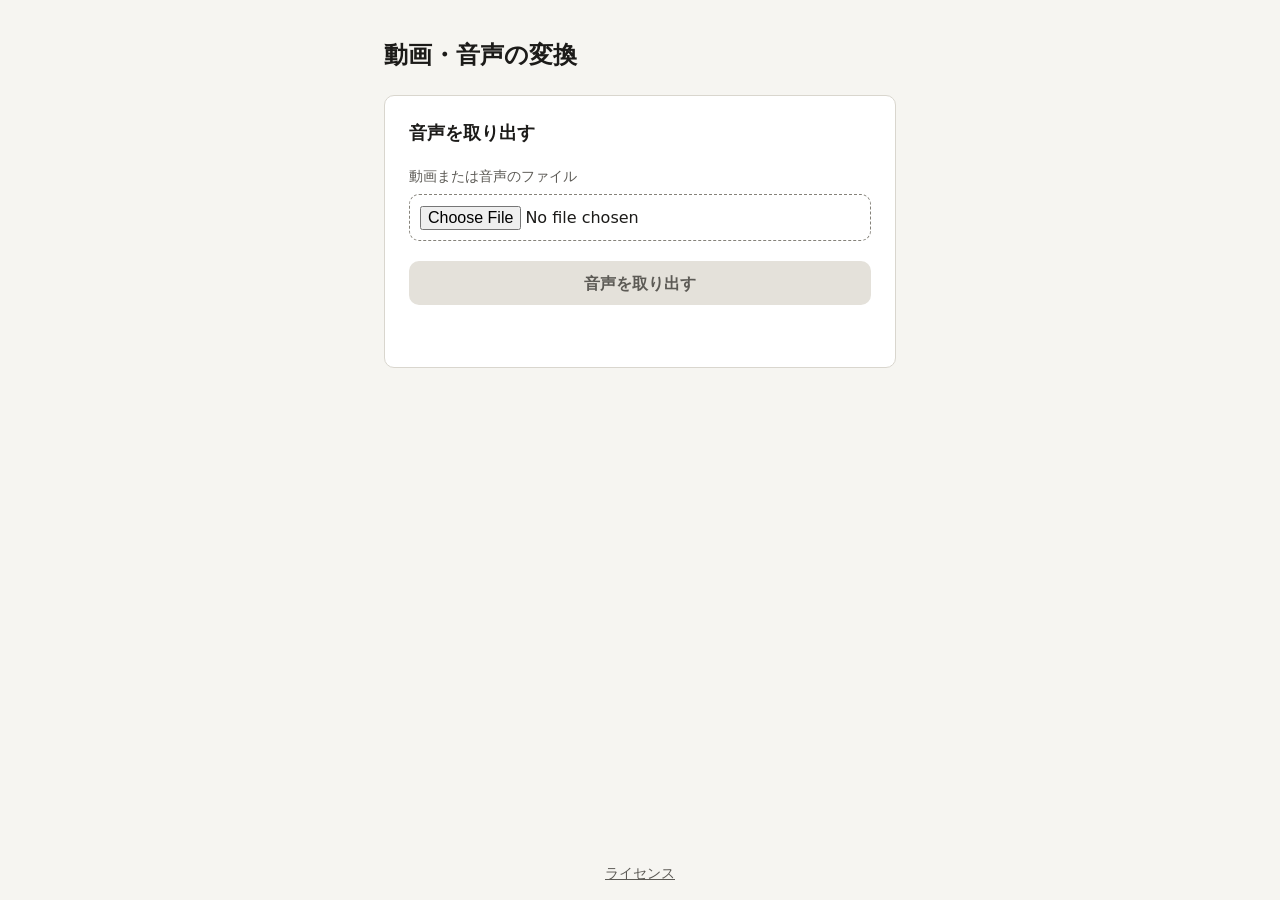
==== index.html @ c288e2c4 "feat: extract audio from a video as mp3 in the browser 公開の URL で 1 種類の変換を動作させ、以降の操作が使用する ffmpeg.wasm" ====
<!doctype html>
<html lang="ja">
  <head>
    <meta charset="utf-8">
    <meta name="viewport" content="width=device-width, initial-scale=1">
    <title>動画・音声の変換</title>
    <link rel="stylesheet" href="style.css">
  </head>
  <body>
    <main>
      <h1>動画・音声の変換</h1>

      <section class="panel" aria-labelledby="extract-title">
        <h2 id="extract-title">音声を取り出す</h2>

        <label class="field" for="file">動画または音声のファイル</label>
        <input id="file" type="file">

        <button id="run" type="button" disabled>音声を取り出す</button>

        <p id="status" role="status" aria-live="polite"></p>

        <div id="result" hidden>
          <audio id="player" controls aria-label="取り出した音声"></audio>
          <a id="save" class="button">mp3 を保存</a>
        </div>
      </section>
    </main>

    <footer>
      <a href="licenses.html">ライセンス</a>
    </footer>

    <script src="vendor/ffmpeg/ffmpeg.js"></script>
    <script type="module" src="app.mjs"></script>
  </body>
</html>
---- style.css ----
:root {
  color-scheme: light dark;
  --surface-page: #f6f5f1;
  --surface-panel: #ffffff;
  --text-primary: #1c1b19;
  --text-secondary: #5c5a55;
  --border-default: #d9d6ce;
  --border-input: #85827a;
  --action-primary: #1f5fbf;
  --action-primary-hover: #184c99;
  --action-primary-text: #ffffff;
  --action-disabled: #e4e1da;
  --action-disabled-text: #5c5a55;
  --text-error: #b3261e;
  --focus-ring: #1f5fbf;
  --radius: 10px;
}

@media (prefers-color-scheme: dark) {
  :root {
    --surface-page: #161614;
    --surface-panel: #21201d;
    --text-primary: #f1efe9;
    --text-secondary: #b1aea6;
    --border-default: #3b3934;
    --border-input: #8f8c84;
    --action-primary: #7fb0ff;
    --action-primary-hover: #a3c6ff;
    --action-primary-text: #0d1b33;
    --action-disabled: #3b3934;
    --action-disabled-text: #b1aea6;
    --text-error: #ffb4ab;
    --focus-ring: #7fb0ff;
  }
}

* {
  box-sizing: border-box;
}

body {
  margin: 0;
  min-height: 100vh;
  min-height: 100dvh;
  display: flex;
  flex-direction: column;
  background: var(--surface-page);
  color: var(--text-primary);
  font-family: system-ui, -apple-system, "Hiragino Sans", "Noto Sans JP", sans-serif;
  font-size: 1rem;
  line-height: 1.6;
}

main {
  flex: 1;
  width: 100%;
  max-width: 34rem;
  margin: 0 auto;
  padding: 2.5rem 1rem 2rem;
}

h1 {
  margin: 0 0 1.5rem;
  font-size: 1.5rem;
  line-height: 1.3;
}

h2 {
  margin: 0 0 1.25rem;
  font-size: 1.125rem;
  line-height: 1.4;
}

.panel {
  display: flex;
  flex-direction: column;
  align-items: stretch;
  padding: 1.5rem;
  background: var(--surface-panel);
  border: 1px solid var(--border-default);
  border-radius: var(--radius);
}

.field {
  margin-bottom: 0.375rem;
  color: var(--text-secondary);
  font-size: 0.875rem;
}

input[type="file"] {
  width: 100%;
  margin-bottom: 1.25rem;
  padding: 0.625rem;
  border: 1px dashed var(--border-input);
  border-radius: var(--radius);
  color: var(--text-primary);
  font: inherit;
}

button,
.button {
  display: inline-flex;
  align-items: center;
  justify-content: center;
  min-height: 2.75rem;
  padding: 0.5rem 1.25rem;
  border: 0;
  border-radius: var(--radius);
  background: var(--action-primary);
  color: var(--action-primary-text);
  font: inherit;
  font-weight: 600;
  text-decoration: none;
  cursor: pointer;
}

button:hover:not(:disabled),
.button:hover {
  background: var(--action-primary-hover);
}

button.is-secondary:not(:disabled) {
  background: transparent;
  color: var(--action-primary);
  box-shadow: inset 0 0 0 2px var(--action-primary);
}

button.is-secondary:hover:not(:disabled) {
  background: transparent;
  color: var(--action-primary-hover);
  box-shadow: inset 0 0 0 2px var(--action-primary-hover);
}

button:disabled {
  background: var(--action-disabled);
  color: var(--action-disabled-text);
  cursor: not-allowed;
}

:focus-visible {
  outline: 3px solid var(--focus-ring);
  outline-offset: 2px;
}

#status {
  min-height: 1.6rem;
  margin: 0.75rem 0 0;
  color: var(--text-secondary);
}

#status.is-error {
  color: var(--text-error);
}

#result {
  display: flex;
  flex-direction: column;
  gap: 0.75rem;
  margin-top: 0.5rem;
}

#result[hidden] {
  display: none;
}

audio {
  width: 100%;
}

footer {
  padding: 1rem;
  text-align: center;
  font-size: 0.875rem;
}

footer a,
.licenses a {
  color: var(--text-secondary);
}

.licenses h2 {
  margin-top: 2rem;
}

.licenses table {
  width: 100%;
  border-collapse: collapse;
  font-size: 0.9375rem;
}

.licenses th,
.licenses td {
  padding: 0.5rem 0.75rem 0.5rem 0;
  border-bottom: 1px solid var(--border-default);
  text-align: left;
  vertical-align: top;
}

.licenses th {
  white-space: nowrap;
}

.table-scroll {
  overflow-x: auto;
}
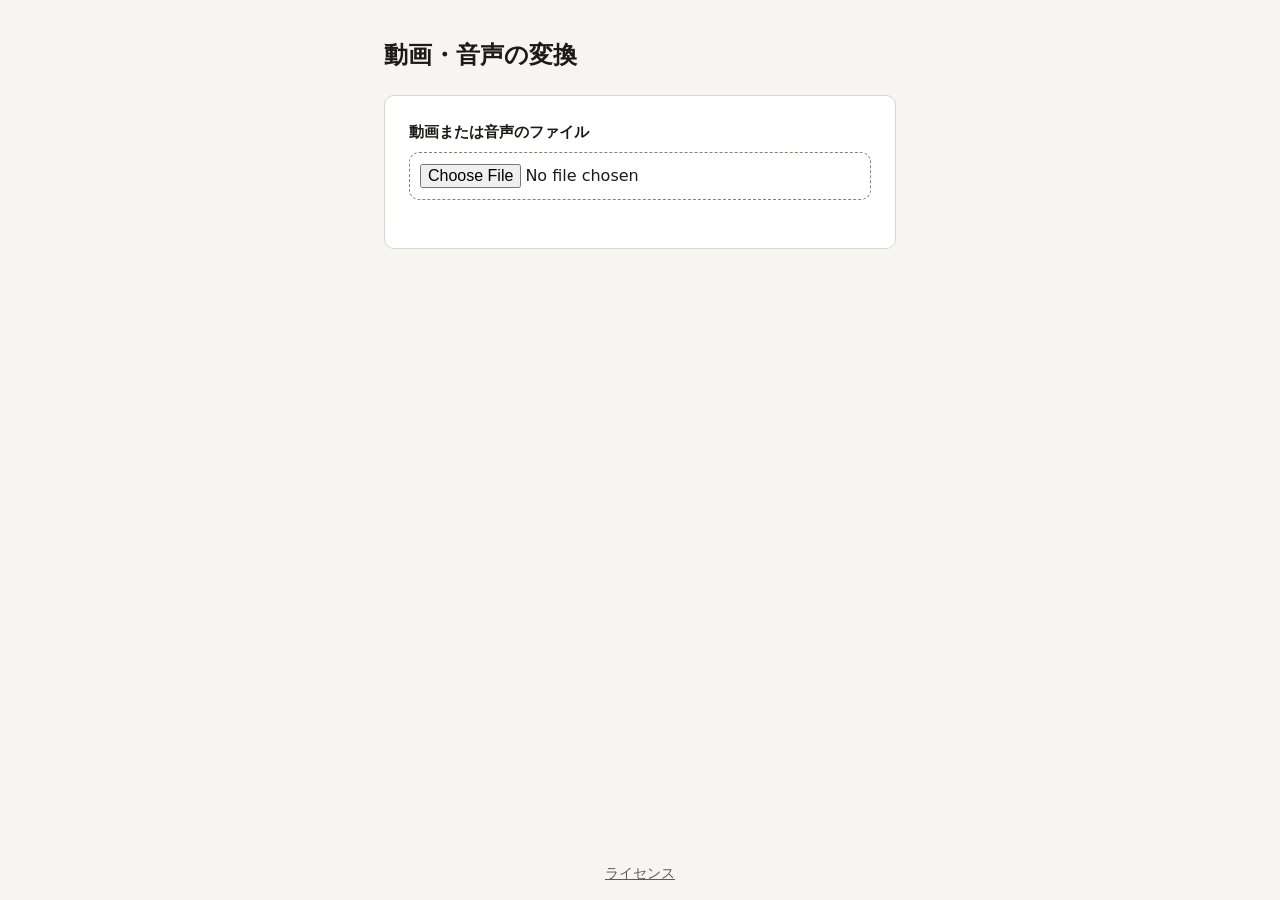
==== commit c9a95c0c: "feat: choose an operation and convert to mp4, webm, gif or mp3 利用者が専門用語を知らなくても変換できるよう、ファイルの選択の後に 「やり" ====
--- a/index.html
+++ b/index.html
@@ -10,21 +10,31 @@
     <main>
       <h1>動画・音声の変換</h1>
 
-      <section class="panel" aria-labelledby="extract-title">
-        <h2 id="extract-title">音声を取り出す</h2>
+      <form id="form" class="panel">
+        <div class="step">
+          <label class="step-title" for="file">動画または音声のファイル</label>
+          <input id="file" type="file">
+        </div>
 
-        <label class="field" for="file">動画または音声のファイル</label>
-        <input id="file" type="file">
+        <fieldset id="operations" class="step" hidden>
+          <legend class="step-title">やりたいこと</legend>
+          <div id="operation-choices" class="choices"></div>
+        </fieldset>
 
-        <button id="run" type="button" disabled>音声を取り出す</button>
+        <fieldset id="formats" class="step" hidden>
+          <legend class="step-title">変えたあとの形式</legend>
+          <div id="format-choices" class="choices"></div>
+        </fieldset>
+
+        <button id="run" type="submit" hidden></button>
 
         <p id="status" role="status" aria-live="polite"></p>
 
         <div id="result" hidden>
-          <audio id="player" controls aria-label="取り出した音声"></audio>
-          <a id="save" class="button">mp3 を保存</a>
+          <div id="preview"></div>
+          <a id="save" class="button"></a>
         </div>
-      </section>
+      </form>
     </main>
 
     <footer>
--- a/style.css
+++ b/style.css
@@ -81,15 +81,89 @@
   border-radius: var(--radius);
 }
 
-.field {
-  margin-bottom: 0.375rem;
+.step {
+  min-width: 0;
+  margin: 0 0 1.5rem;
+  padding: 0;
+  border: 0;
+}
+
+.step[hidden] {
+  display: none;
+}
+
+.step-title {
+  display: block;
+  margin-bottom: 0.5rem;
+  padding: 0;
+  font-size: 0.9375rem;
+  font-weight: 600;
+}
+
+.choices {
+  display: grid;
+  gap: 0.5rem;
+}
+
+.choice {
+  display: flex;
+  align-items: flex-start;
+  gap: 0.75rem;
+  min-height: 2.75rem;
+  padding: 0.625rem 0.875rem;
+  border: 1px solid var(--border-input);
+  border-radius: var(--radius);
+  cursor: pointer;
+}
+
+.choice:has(input:checked) {
+  border-color: var(--action-primary);
+  box-shadow: inset 0 0 0 1px var(--action-primary);
+}
+
+.choice:has(input:focus-visible) {
+  outline: 3px solid var(--focus-ring);
+  outline-offset: 2px;
+}
+
+.choice input {
+  flex: none;
+  width: 1.125rem;
+  height: 1.125rem;
+  margin: 0.2rem 0 0;
+  accent-color: var(--action-primary);
+}
+
+.choice input:focus-visible {
+  outline: none;
+}
+
+.choice-text {
+  display: grid;
+}
+
+.choice-title {
+  font-weight: 600;
+}
+
+.choice-note {
   color: var(--text-secondary);
   font-size: 0.875rem;
+  text-wrap: pretty;
+}
+
+fieldset:disabled .choice {
+  border-color: var(--border-default);
+  box-shadow: none;
+  cursor: not-allowed;
+}
+
+fieldset:disabled .choice-title {
+  color: var(--text-secondary);
 }
 
 input[type="file"] {
   width: 100%;
-  margin-bottom: 1.25rem;
   padding: 0.625rem;
   border: 1px dashed var(--border-input);
   border-radius: var(--radius);
@@ -104,7 +178,7 @@
   justify-content: center;
   min-height: 2.75rem;
   padding: 0.5rem 1.25rem;
-  border: 0;
+  border: 1px solid transparent;
   border-radius: var(--radius);
   background: var(--action-primary);
   color: var(--action-primary-text);
@@ -131,6 +205,10 @@
   box-shadow: inset 0 0 0 2px var(--action-primary-hover);
 }
 
+button[hidden] {
+  display: none;
+}
+
 button:disabled {
   background: var(--action-disabled);
   color: var(--action-disabled-text);
@@ -143,9 +221,12 @@
 }
 
 #status {
-  min-height: 1.6rem;
   margin: 0.75rem 0 0;
   color: var(--text-secondary);
+}
+
+#status:empty {
+  margin: 0;
 }
 
 #status.is-error {
@@ -156,15 +237,24 @@
   display: flex;
   flex-direction: column;
   gap: 0.75rem;
-  margin-top: 0.5rem;
+  margin-top: 0.75rem;
 }
 
 #result[hidden] {
   display: none;
 }
 
-audio {
-  width: 100%;
+#preview > * {
+  display: block;
+  width: 100%;
+  max-height: 60vh;
+  border-radius: var(--radius);
+}
+
+#preview img,
+#preview video {
+  object-fit: contain;
+  background: var(--surface-page);
 }
 
 footer {
